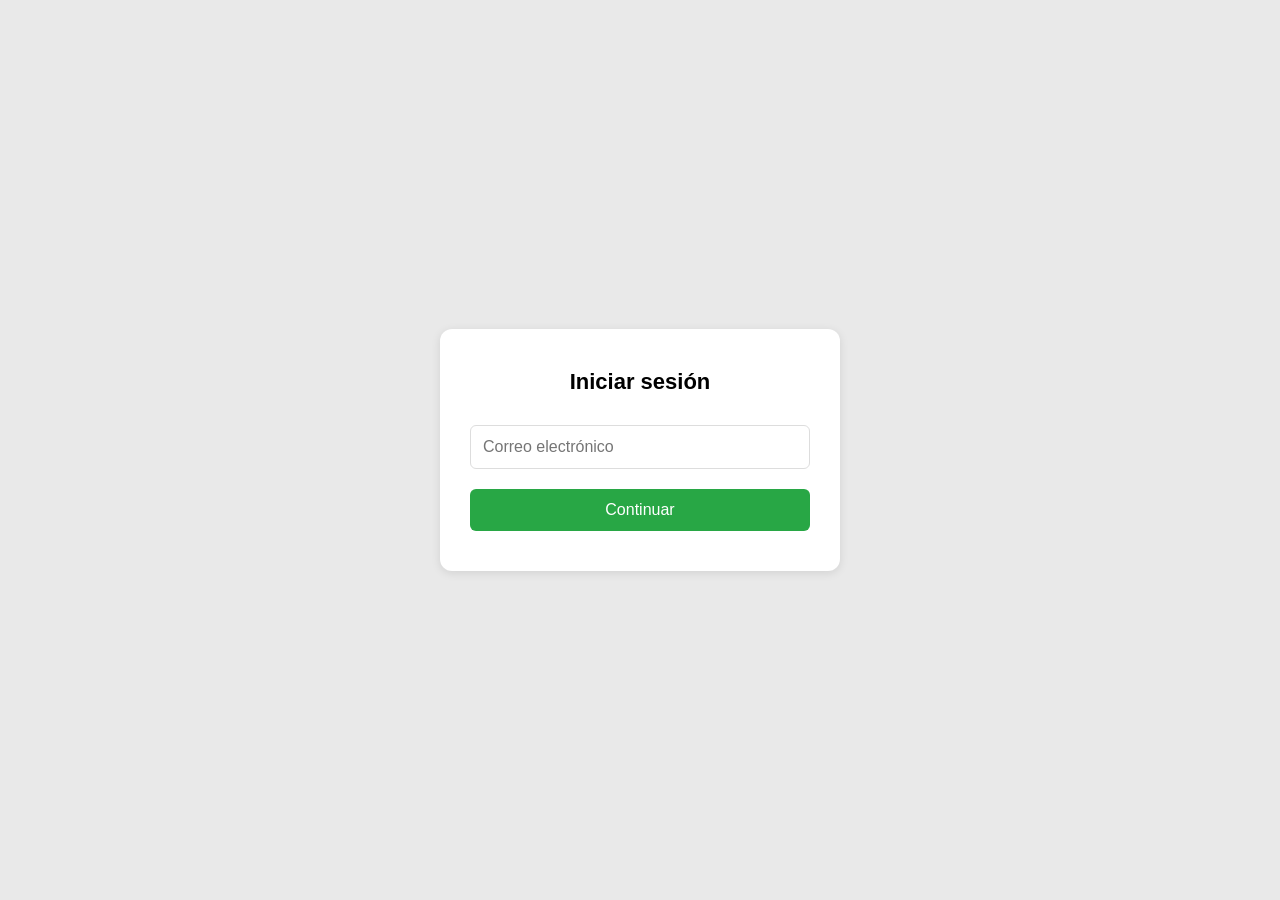
==== Login.html @ c9c2999b "add/Primera entrega" ====
<!DOCTYPE html>
<html lang="es">
<head>
    <meta charset="UTF-8">
    <meta name="viewport" content="width=device-width, initial-scale=1.0">
    <title>Iniciar Sesión</title>
    <style>
        /* Tema CLARO por defecto */
        :root {
            --fondo-pagina: #e9e9e9;
            --fondo-tarjeta: #ffffff;
            --texto: #000000;
            --campo-fondo: #ffffff;
            --campo-borde: #ddd;
            --boton-fondo: #28a745;
            --boton-texto: #ffffff;
        }

        /* Detecta TEMA OSCUR automáticamente */
        @media (prefers-color-scheme: dark) {
            :root {
                --fondo-pagina: #000000;
                --fondo-tarjeta: #2d2d2d;
                --texto: #ffffff;
                --campo-fondo: #444444;
                --campo-borde: #666666;
                --boton-fondo: #28a745;
                --boton-texto: #ffffff;
            }
        }

        * {
            margin: 0;
            padding: 0;
            box-sizing: border-box;
            font-family: Arial, sans-serif;
        }

        body {
            background-color: var(--fondo-pagina);
            display: flex;
            justify-content: center;
            align-items: center;
            min-height: 100vh;
        }

        .tarjeta {
            background-color: var(--fondo-tarjeta);
            color: var(--texto);
            padding: 40px 30px;
            border-radius: 12px;
            box-shadow: 0 2px 10px rgba(0,0,0,0.1);
            width: 100%;
            max-width: 400px;
        }

        h1 {
            text-align: center;
            margin-bottom: 30px;
            font-size: 22px;
        }

        .campo {
            width: 100%;
            padding: 12px;
            margin-bottom: 20px;
            background-color: var(--campo-fondo);
            border: 1px solid var(--campo-borde);
            border-radius: 6px;
            color: var(--texto);
            font-size: 16px;
        }

        .campo:focus {
            outline: none;
            border-color: #1a73e8;
        }

        .boton {
            width: 100%;
            padding: 12px;
            background-color: var(--boton-fondo);
            color: var(--boton-texto);
            border: none;
            border-radius: 6px;
            font-size: 16px;
            cursor: pointer;
            transition: opacity 0.2s;
        }

        .boton:hover {
            opacity: 0.9;
        }
    </style>
</head>
<body>
    <div class="tarjeta">
        <h1>Iniciar sesión</h1>
        <input type="email" class="campo" placeholder="Correo electrónico" required>
        <button class="boton" onclick="irARepositorio()">Continuar</button>
    </div>

    <script>
        // Te lleva al repositorio cuando aprietas el botón
        function irARepositorio() {
            const correo = document.querySelector('.campo').value;
            if (correo) {
                // ↓ PON AQUÍ TU ENLACE DE REPOSITORIO ↓
                window.location.href = "Perfil.html";
            } else {
                alert("Escribe tu correo primero");
            }
        }
    </script>
</body>
</html>
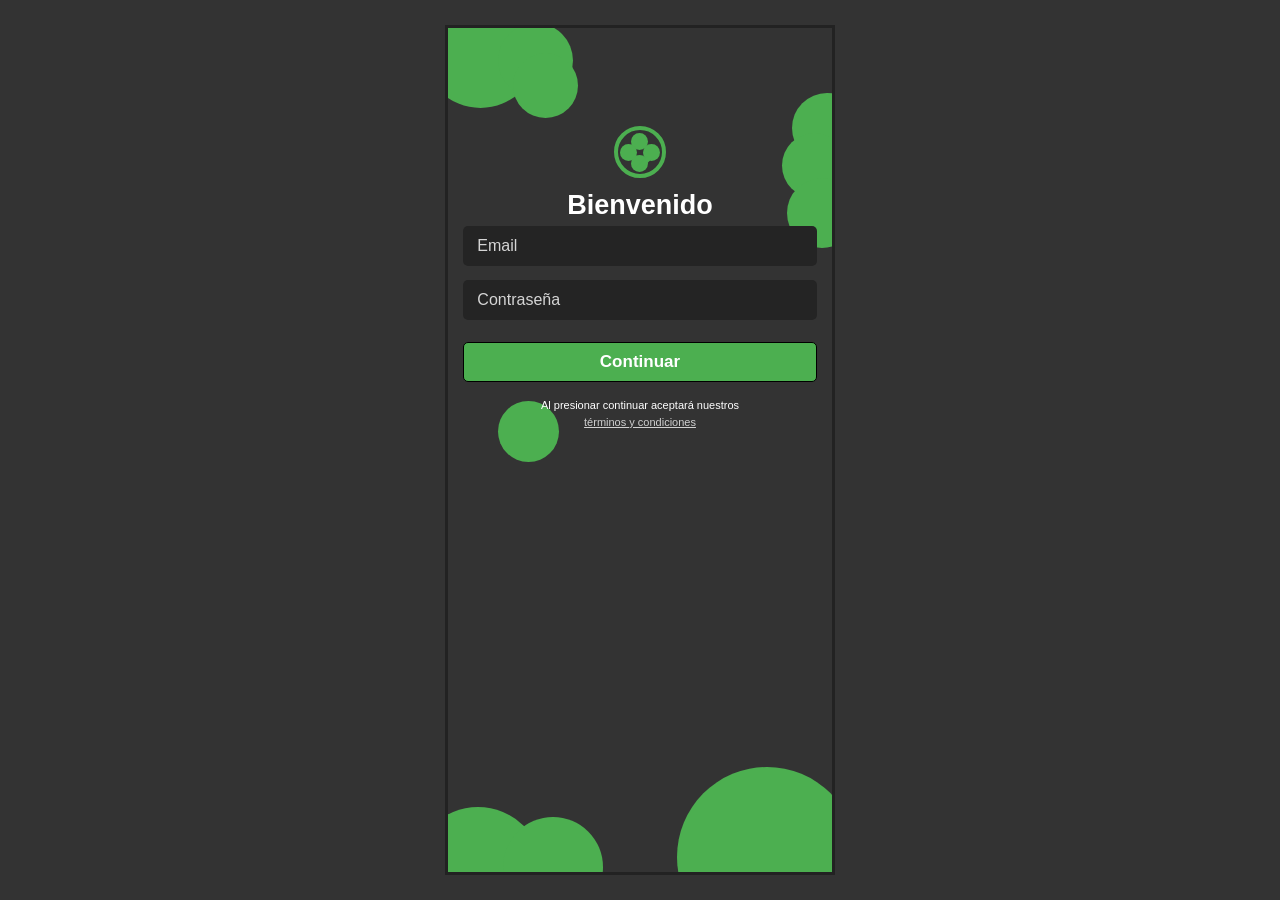
==== commit f7f7dc19: "add/Segunda entrega" ====
--- a/Login.html
+++ b/Login.html
@@ -1,116 +1,578 @@
 <!DOCTYPE html>
 <html lang="es">
 <head>
-    <meta charset="UTF-8">
-    <meta name="viewport" content="width=device-width, initial-scale=1.0">
-    <title>Iniciar Sesión</title>
-    <style>
-        /* Tema CLARO por defecto */
-        :root {
-            --fondo-pagina: #e9e9e9;
-            --fondo-tarjeta: #ffffff;
-            --texto: #000000;
-            --campo-fondo: #ffffff;
-            --campo-borde: #ddd;
-            --boton-fondo: #28a745;
-            --boton-texto: #ffffff;
-        }
-
-        /* Detecta TEMA OSCUR automáticamente */
-        @media (prefers-color-scheme: dark) {
-            :root {
-                --fondo-pagina: #000000;
-                --fondo-tarjeta: #2d2d2d;
-                --texto: #ffffff;
-                --campo-fondo: #444444;
-                --campo-borde: #666666;
-                --boton-fondo: #28a745;
-                --boton-texto: #ffffff;
-            }
-        }
-
-        * {
-            margin: 0;
-            padding: 0;
-            box-sizing: border-box;
-            font-family: Arial, sans-serif;
-        }
-
-        body {
-            background-color: var(--fondo-pagina);
-            display: flex;
-            justify-content: center;
-            align-items: center;
-            min-height: 100vh;
-        }
-
-        .tarjeta {
-            background-color: var(--fondo-tarjeta);
-            color: var(--texto);
-            padding: 40px 30px;
-            border-radius: 12px;
-            box-shadow: 0 2px 10px rgba(0,0,0,0.1);
-            width: 100%;
-            max-width: 400px;
-        }
-
-        h1 {
-            text-align: center;
-            margin-bottom: 30px;
-            font-size: 22px;
-        }
-
-        .campo {
-            width: 100%;
-            padding: 12px;
-            margin-bottom: 20px;
-            background-color: var(--campo-fondo);
-            border: 1px solid var(--campo-borde);
-            border-radius: 6px;
-            color: var(--texto);
-            font-size: 16px;
-        }
-
-        .campo:focus {
-            outline: none;
-            border-color: #1a73e8;
-        }
-
-        .boton {
-            width: 100%;
-            padding: 12px;
-            background-color: var(--boton-fondo);
-            color: var(--boton-texto);
-            border: none;
-            border-radius: 6px;
-            font-size: 16px;
-            cursor: pointer;
-            transition: opacity 0.2s;
-        }
-
-        .boton:hover {
-            opacity: 0.9;
-        }
-    </style>
+  <meta charset="UTF-8">
+  <meta name="viewport" content="width=device-width, initial-scale=1.0">
+  <title>Bienvenido</title>
+
+  <style>
+    * {
+      box-sizing: border-box;
+      margin: 0;
+      padding: 0;
+      font-family: Arial, sans-serif;
+    }
+
+    body {
+      min-height: 100vh;
+      background: #333333;
+      display: flex;
+      justify-content: center;
+      align-items: center;
+      overflow: hidden;
+    }
+
+    .pantalla {
+      position: relative;
+      width: 100%;
+      max-width: 390px;
+      height: 100vh;
+      max-height: 850px;
+      background: #333333;
+      overflow: hidden;
+      border: 3px solid #222;
+    }
+
+    /*CÍRCULOS*/
+
+    .circulo {
+      position: absolute;
+      background: #4caf50;
+      border-radius: 50%;
+    }
+
+    .arriba-1 {
+      width: 115px;
+      height: 115px;
+      top: -35px;
+      left: -25px;
+    }
+
+    .arriba-2 {
+      width: 75px;
+      height: 75px;
+      top: -5px;
+      left: 50px;
+    }
+
+    .arriba-3 {
+      width: 65px;
+      height: 65px;
+      top: 25px;
+      left: 65px;
+    }
+
+    .derecha-1 {
+      width: 70px;
+      height: 70px;
+      top: 65px;
+      right: -30px;
+    }
+
+    .derecha-2 {
+      width: 65px;
+      height: 65px;
+      top: 105px;
+      right: -15px;
+    }
+
+    .derecha-3 {
+      width: 70px;
+      height: 70px;
+      top: 150px;
+      right: -25px;
+    }
+
+    .medio {
+      width: 61px;
+      height: 61px;
+      left: 50px;
+      top: 373px;
+    }
+
+    .abajo-1 {
+      width: 130px;
+      height: 130px;
+      bottom: -65px;
+      left: -35px;
+    }
+
+    .abajo-2 {
+      width: 180px;
+      height: 180px;
+      bottom: -75px;
+      right: -25px;
+    }
+
+    .abajo-3 {
+      width: 100px;
+      height: 100px;
+      bottom: -45px;
+      left: 55px;
+    }
+
+    /*CONTENIDO*/
+
+    .contenido {
+      position: relative;
+      z-index: 10;
+      width: 92%;
+      margin: 98px auto 0;
+    }
+
+    h1 {
+      color: white;
+      text-align: center;
+      font-size: 27px;
+      margin-bottom: 5px;
+    }
+
+    /* LOGO */
+
+    .logo {
+      width: 52px;
+      height: 52px;
+      background: #333333;
+      border: 4px solid #4caf50;
+      border-radius: 50%;
+      margin: 0 auto 12px;
+      position: relative;
+    }
+
+    .hoja {
+      position: absolute;
+      width: 17px;
+      height: 17px;
+      background: #4caf50;
+      border-radius: 50%;
+    }
+
+    .hoja:nth-child(1) {
+      top: 3px;
+      left: 13px;
+    }
+
+    .hoja:nth-child(2) {
+      top: 14px;
+      left: 25px;
+    }
+
+    .hoja:nth-child(3) {
+      top: 25px;
+      left: 13px;
+    }
+
+    .hoja:nth-child(4) {
+      top: 14px;
+      left: 2px;
+    }
+
+    .tallo {
+      position: absolute;
+      width: 5px;
+      height: 17px;
+      background: #4caf50;
+      transform: rotate(45deg);
+      left: 23px;
+      top: 25px;
+    }
+
+    /*CAMPOS*/
+
+    .campo {
+      width: 100%;
+      height: 40px;
+      margin-bottom: 14px;
+      border: 2px solid transparent;
+      outline: none;
+      border-radius: 5px;
+      background: #242424;
+      color: white;
+      padding: 0 12px;
+      font-size: 16px;
+      transition: 0.2s;
+    }
+
+    .campo::placeholder {
+      color: #d5d5d5;
+    }
+
+    .campo:focus {
+      border-color: #4caf50;
+    }
+
+    .campo.invalido {
+      border-color: #e53935;
+    }
+
+    /*BOTÓN*/
+
+    .boton {
+      width: 100%;
+      height: 40px;
+      border: solid 1px black   ;
+      border-radius: 5px;
+      background: #4caf50;
+      color: white;
+      font-size: 17px;
+      font-weight: bold;
+      cursor: pointer;
+      margin-top: 8px;
+      transition: 0.2s;
+    }
+
+    .boton:hover {
+      background: #43a047;
+    }
+
+    .boton:active {
+      transform: scale(0.98);
+    }
+
+    /*MENSAJES*/
+
+    #mensaje {
+      text-align: center;
+      font-size: 13px;
+      margin-top: 12px;
+      display: none;
+      line-height: 18px;
+    }
+
+    .error {
+      color: #ff5252;
+    }
+
+    .exito {
+      color: #4caf50;
+    }
+
+    .admin {
+      color: #ffd740;
+      font-weight: bold;
+    }
+
+    .usuario {
+      color: #4caf50;
+      font-weight: bold;
+    }
+
+    /*TÉRMINOS*/
+
+    .terminos {
+      color: white;
+      text-align: center;
+      font-size: 11px;
+      line-height: 17px;
+      margin-top: 15px;
+    }
+
+    .terminos a {
+      color: #d0d0d0;
+      text-decoration: underline;
+    }
+    a { 
+      text-decoration: none;
+      color: #fff;
+    }
+
+    /*ADAPTACIÓN*/
+
+    @media (max-height: 650px) {
+      .contenido {
+        margin-top: 60px;
+      }
+
+      .medio {
+        top: 300px;
+      }
+    }
+  </style>
 </head>
+
 <body>
-    <div class="tarjeta">
-        <h1>Iniciar sesión</h1>
-        <input type="email" class="campo" placeholder="Correo electrónico" required>
-        <button class="boton" onclick="irARepositorio()">Continuar</button>
+
+  <div class="pantalla">
+
+    <!-- CÍRCULOS -->
+
+    <div class="circulo arriba-1"></div>
+    <div class="circulo arriba-2"></div>
+    <div class="circulo arriba-3"></div>
+
+    <div class="circulo derecha-1"></div>
+    <div class="circulo derecha-2"></div>
+    <div class="circulo derecha-3"></div>
+
+    <div class="circulo medio"></div>
+
+    <div class="circulo abajo-1"></div>
+    <div class="circulo abajo-2"></div>
+    <div class="circulo abajo-3"></div>
+
+    <!-- CONTENIDO -->
+
+    <div class="contenido">
+
+      <!-- LOGO -->
+
+      <div class="logo">
+        <div class="hoja"></div>
+        <div class="hoja"></div>
+        <div class="hoja"></div>
+        <div class="hoja"></div>
+        <div class="tallo"></div>
+      </div>
+
+      <h1>Bienvenido</h1>
+
+      <form id="formulario">
+
+        <!-- EMAIL -->
+
+        <input
+          type="email"
+          id="email"
+          class="campo"
+          placeholder="Email"
+          autocomplete="email"
+          required
+        >
+
+        <!-- CONTRASEÑA -->
+
+        <input
+          type="password"
+          id="password"
+          class="campo"
+          placeholder="Contraseña"
+          autocomplete="current-password"
+          minlength="8"
+          required
+        >
+
+        <button class="boton" type="submit">
+        <a href="index.html" class="texto-continuar">Continuar</a>
+        </button>
+
+      </form>
+
+      <!-- MENSAJE -->
+
+      <p id="mensaje"></p>
+
+      <!-- TÉRMINOS -->
+
+      <p class="terminos">
+        Al presionar continuar aceptará nuestros<br>
+        <a href="#">términos y condiciones</a>
+      </p>
+
     </div>
 
-    <script>
-        // Te lleva al repositorio cuando aprietas el botón
-        function irARepositorio() {
-            const correo = document.querySelector('.campo').value;
-            if (correo) {
-                // ↓ PON AQUÍ TU ENLACE DE REPOSITORIO ↓
-                window.location.href = "Perfil.html";
-            } else {
-                alert("Escribe tu correo primero");
-            }
-        }
-    </script>
+  </div>
+
+  <script>
+
+    /*CONFIGURACIÓN DE LA ADMINISTRADORA*/
+
+    const CORREO_ADMIN = "cg5373436@gmail.com";
+
+
+    /*ELEMENTOS*/
+
+    const formulario = document.getElementById("formulario");
+    const emailInput = document.getElementById("email");
+    const passwordInput = document.getElementById("password");
+    const mensaje = document.getElementById("mensaje");
+
+
+    /* MOSTRAR MENSAJE*/
+
+    function mostrarMensaje(texto, tipo) {
+
+      mensaje.textContent = texto;
+
+      mensaje.className = tipo;
+
+      mensaje.style.display = "block";
+    }
+
+
+    /*ERRORES*/
+
+    function limpiarErrores() {
+
+      emailInput.classList.remove("invalido");
+      passwordInput.classList.remove("invalido");
+
+      mensaje.style.display = "none";
+    }
+
+
+    /*VERIFICACION*/
+
+    formulario.addEventListener("submit", function(event) {
+
+      event.preventDefault();
+
+      limpiarErrores();
+
+
+      const email = emailInput.value.trim().toLowerCase();
+      const password = passwordInput.value;
+
+
+      /*COMPROBAR CAMPOS VACÍOS*/
+
+      if (!email) {
+
+        emailInput.classList.add("invalido");
+
+        mostrarMensaje(
+          "Debes introducir tu correo electrónico",
+          "error"
+        );
+
+        emailInput.focus();
+
+        return;
+      }
+
+
+      if (!password) {
+
+        passwordInput.classList.add("invalido");
+
+        mostrarMensaje(
+          "Debes introducir tu contraseña.",
+          "error"
+        );
+
+        passwordInput.focus();
+
+        return;
+      }
+
+
+      /*COMPROBAR EMAIL*/
+
+      const formatoEmail =
+        /^[^\s@]+@[^\s@]+\.[^\s@]+$/;
+
+      if (!formatoEmail.test(email)) {
+
+        emailInput.classList.add("invalido");
+
+        mostrarMensaje(
+          "Introduce un correo electrónico válido.",
+          "error"
+        );
+
+        emailInput.focus();
+
+        return;
+      }
+
+
+      /*COMPROBAR CONTRASEÑA*/
+
+      if (password.length < 8) {
+
+        passwordInput.classList.add("invalido");
+
+        mostrarMensaje(
+          "La contraseña debe tener al menos 8 caracteres.",
+          "error"
+        );
+
+        passwordInput.focus();
+
+        return;
+      }
+
+
+      /*IDENTIFICAR TIPO DE USUARIO*/
+
+      let tipoUsuario;
+
+      if (email === CORREO_ADMIN) {
+
+        tipoUsuario = "Administrador";
+
+      } else {
+
+        tipoUsuario = "Usuario";
+
+      }
+
+
+      /* GUARDAR INFORMACIÓN DEL USUARIO*/
+
+      const datosUsuario = {
+
+        email: email,
+
+        tipo: tipoUsuario,
+
+        fechaIngreso: new Date().toISOString()
+
+      };
+
+      localStorage.setItem(
+        "usuarioActual",
+        JSON.stringify(datosUsuario)
+      );
+
+
+      /*MENSAJE FINAL*/
+
+      if (tipoUsuario === "Administrador") {
+
+        mostrarMensaje(
+          "Acceso reconocido como ADMINISTRADOR.",
+          "admin"
+        );
+
+      } else {
+
+        mostrarMensaje(
+          "Usuario verificado correctamente.",
+          "exito"
+        );
+
+      }
+
+
+      /*INFORMACIÓN EN CONSOLA*/
+
+      console.log("Usuario:", email);
+      console.log("Tipo:", tipoUsuario);
+    });
+
+
+    /*COMPROBAR SI YA HAY UNA SESIÓN*/
+
+    window.addEventListener("load", function() {
+
+      const usuarioGuardado =
+        localStorage.getItem("usuarioActual");
+
+      if (usuarioGuardado) {
+
+        const usuario =
+          JSON.parse(usuarioGuardado);
+
+        console.log(
+          "Sesión encontrada:",
+          usuario
+        );
+
+      }
+
+    });
+
+  </script>
+
 </body>
 </html>
